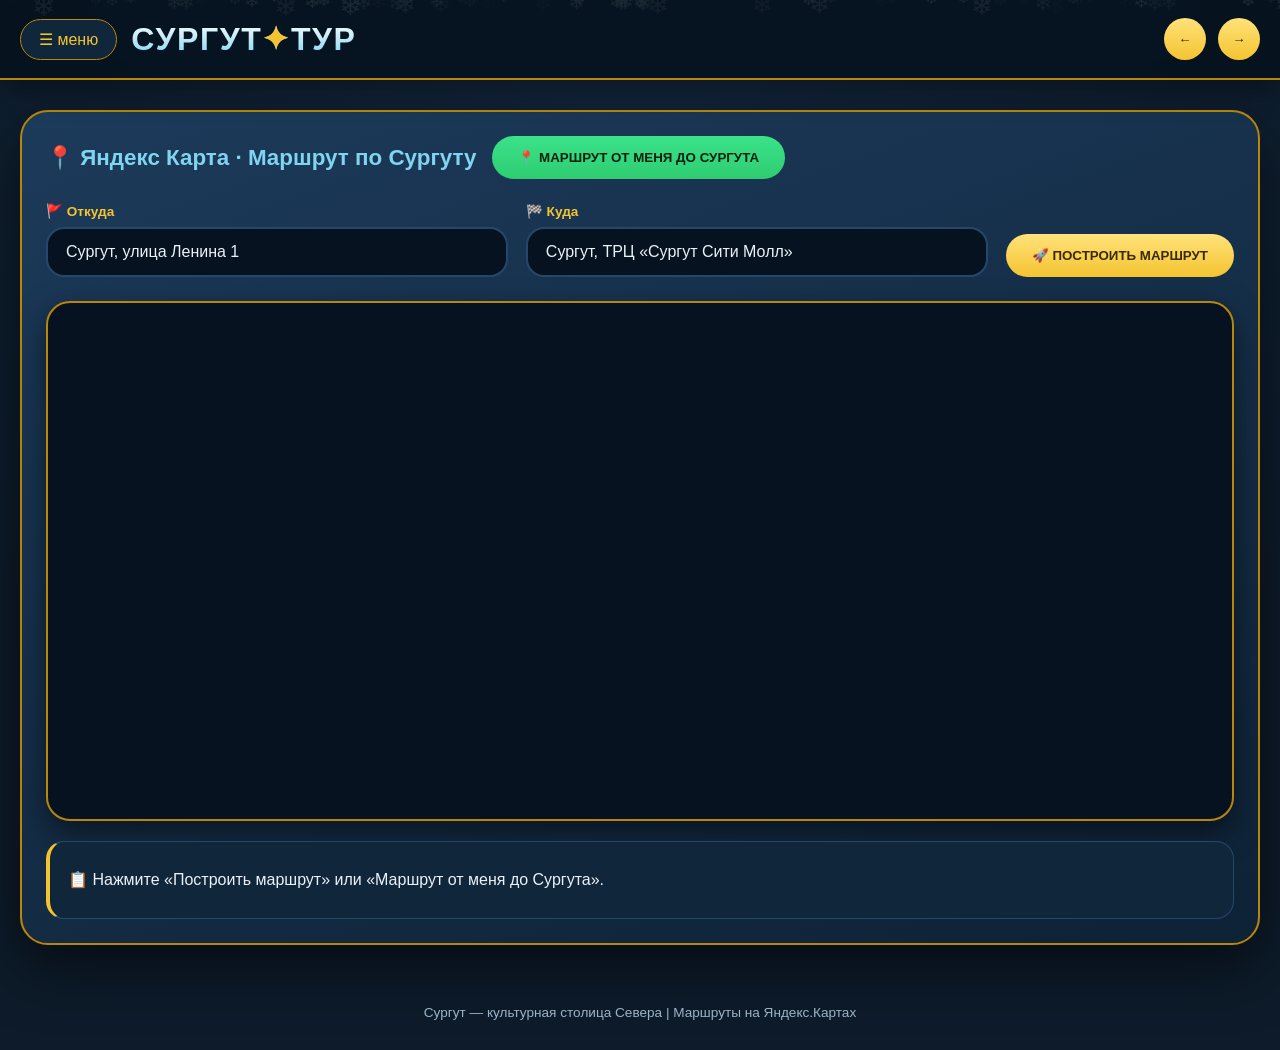
==== surgut_route_dark_style_snow_background.html @ 4b42025e "Add files via upload" ====
<!DOCTYPE html>
<html lang="ru">
<head>
<meta charset="UTF-8">
<meta name="viewport" content="width=device-width, initial-scale=1.0, user-scalable=no">
<title>Сургут | Маршруты от вашей геопозиции</title>

<script src="https://api-maps.yandex.ru/2.1/?apikey=90c8e21a-aafb-44a8-a40f-a4188e5fe6c0&lang=ru_RU" type="text/javascript">
function createSnow(){

    const snow = document.getElementById('snow');

    for(let i = 0; i < 80; i++){

        const flake = document.createElement('div');

        flake.className = 'flake';
        flake.innerHTML = '❄';

        flake.style.left = Math.random() * 100 + 'vw';
        flake.style.fontSize = (Math.random() * 18 + 10) + 'px';
        flake.style.animationDuration = (Math.random() * 8 + 5) + 's';
        flake.style.opacity = Math.random();

        snow.appendChild(flake);
    }
}

createSnow();

</script>

<style>
:root{
    --bg:#0d1b2a;
    --bg2:#13283f;
    --gold:#f4c430;
    --gold-dark:#b8860b;
    --ice:#7fd4f0;
    --text:#eaf2f8;
    --muted:#9bb3c7;
    --panel:#16314c;
    --green:#2ecc71;
}

*{
    margin:0;
    padding:0;
    box-sizing:border-box;
}

body{
    position:relative;
    font-family:'Segoe UI',Roboto,Arial,sans-serif;
    background:radial-gradient(circle at 50% 0%,var(--bg2),var(--bg) 70%);
    color:var(--text);
    min-height:100vh;
}

.app-header{
    position:relative;
    z-index:5;
    background:rgba(6,18,31,.9);
    border-bottom:2px solid var(--gold-dark);
    box-shadow:0 10px 30px rgba(0,0,0,.4);
    position:sticky;
    top:0;
    z-index:100;
}

.header-container{
    max-width:1400px;
    margin:auto;
    height:78px;
    padding:0 20px;
    display:flex;
    align-items:center;
    justify-content:space-between;
}

.logo-area{
    display:flex;
    align-items:center;
    gap:14px;
}

.logo{
    font-size:2rem;
    font-weight:800;
    letter-spacing:.05em;
    background:linear-gradient(180deg,#fff,var(--ice));
    -webkit-background-clip:text;
    background-clip:text;
    color:transparent;
}

.logo span{
    color:var(--gold);
}

.menu-icon{
    background:#10263b;
    border:1px solid var(--gold-dark);
    color:var(--gold);
    border-radius:40px;
    padding:10px 18px;
    cursor:pointer;
    transition:.2s;
}

.menu-icon:hover{
    transform:translateY(-2px);
    box-shadow:0 0 16px rgba(244,196,48,.3);
}

.nav-arrows{
    display:flex;
    gap:12px;
}

.arrow-btn{
    width:42px;
    height:42px;
    border:none;
    border-radius:50%;
    background:linear-gradient(180deg,#ffe27a,var(--gold));
    color:#3a2a00;
    font-weight:800;
    cursor:pointer;
    transition:.15s;
}

.arrow-btn:hover{
    transform:scale(1.08);
}

.main-content{
    position:relative;
    z-index:5;
    max-width:1400px;
    margin:auto;
    padding:30px 20px;
}

.route-card{
    background:linear-gradient(160deg,#1c3a5a,#0e2236);
    border:2px solid var(--gold-dark);
    border-radius:28px;
    padding:24px;
    box-shadow:0 20px 60px rgba(0,0,0,.55);
}

.route-header{
    display:flex;
    gap:16px;
    align-items:center;
    flex-wrap:wrap;
    margin-bottom:24px;
}

.route-header h3{
    color:var(--ice);
    font-size:1.4rem;
}

.geo-btn,
.build-route-btn{
    border:none;
    border-radius:50px;
    padding:14px 26px;
    font-weight:800;
    cursor:pointer;
    transition:.15s;
    text-transform:uppercase;
}

.geo-btn{
    background:linear-gradient(180deg,#3be38a,var(--green));
    color:#05210f;
}

.build-route-btn{
    background:linear-gradient(180deg,#ffe27a,var(--gold));
    color:#3a2a00;
}

.geo-btn:hover,
.build-route-btn:hover{
    transform:translateY(-2px);
}

.input-group{
    display:flex;
    gap:18px;
    flex-wrap:wrap;
    align-items:flex-end;
    margin-bottom:24px;
}

.input-field{
    flex:1;
    min-width:220px;
}

.input-field label{
    display:block;
    margin-bottom:8px;
    color:var(--gold);
    font-size:.85rem;
    font-weight:700;
}

.input-field input{
    width:100%;
    background:#06121f;
    border:2px solid #24486c;
    color:var(--text);
    border-radius:18px;
    padding:14px 18px;
    font-size:1rem;
}

.input-field input:focus{
    outline:none;
    border-color:var(--gold);
    box-shadow:0 0 20px rgba(244,196,48,.2);
}

.map-container{
    height:520px;
    border-radius:24px;
    overflow:hidden;
    border:2px solid var(--gold-dark);
    box-shadow:0 12px 30px rgba(0,0,0,.5);
    background:#06121f;
}

#yandexMap{
    width:100%;
    height:100%;
}

.route-info{
    margin-top:20px;
    background:#10263b;
    border:1px solid #24486c;
    border-left:4px solid var(--gold);
    border-radius:18px;
    padding:18px;
    color:var(--text);
}

.route-info p{
    margin:8px 0;
    line-height:1.5;
}

.tiny-text{
    color:var(--muted);
    font-size:.85rem;
}

footer{
    position:relative;
    z-index:5;
    text-align:center;
    padding:30px 20px;
    color:var(--muted);
    font-size:.85rem;
}

@media(max-width:768px){

    .header-container{
        height:auto;
        padding:16px;
        flex-wrap:wrap;
        gap:12px;
    }

    .input-group{
        flex-direction:column;
    }

    .map-container{
        height:380px;
    }

    .logo{
        font-size:1.5rem;
    }
}

.snow{
    position:fixed;
    inset:0;
    pointer-events:none;
    z-index:0;
}

.flake{
    position:absolute;
    top:-10px;
    color:white;
    opacity:.8;
    animation:fall linear infinite;
}

@keyframes fall{
    to{
        transform:translateY(105vh) rotate(360deg);
    }
}

</style>
</head>

<body>

<div class="snow" id="snow"></div>


<header class="app-header">
    <div class="header-container">
        <div class="logo-area">
            <div class="menu-icon" id="menuTrigger">☰ меню</div>
            <div class="logo">СУРГУТ<span>✦</span>ТУР</div>
        </div>

        <div class="nav-arrows">
            <button class="arrow-btn" id="backArrowBtn">←</button>
            <button class="arrow-btn" id="forwardArrowBtn">→</button>
        </div>
    </div>
</header>

<main class="main-content">
    <div class="route-card">

        <div class="route-header">
            <h3>📍 Яндекс Карта · Маршрут по Сургуту</h3>

            <button class="geo-btn" id="geoRouteBtn">
                📍 Маршрут от меня до Сургута
            </button>
        </div>

        <div class="input-group">

            <div class="input-field">
                <label>🚩 Откуда</label>
                <input type="text" id="startPoint" value="Сургут, улица Ленина 1">
            </div>

            <div class="input-field">
                <label>🏁 Куда</label>
                <input type="text" id="endPoint" value="Сургут, ТРЦ «Сургут Сити Молл»">
            </div>

            <button class="build-route-btn" id="buildRouteBtn">
                🚀 Построить маршрут
            </button>

        </div>

        <div class="map-container">
            <div id="yandexMap"></div>
        </div>

        <div id="routeDetails" class="route-info">
            <p>📋 Нажмите «Построить маршрут» или «Маршрут от меня до Сургута».</p>
        </div>

    </div>
</main>

<footer>
    Сургут — культурная столица Севера | Маршруты на Яндекс.Картах
</footer>

<script>
let mapInstance = null;
let currentRouteCollection = null;

const startInput = document.getElementById('startPoint');
const endInput = document.getElementById('endPoint');
const buildBtn = document.getElementById('buildRouteBtn');
const geoRouteBtn = document.getElementById('geoRouteBtn');
const routeDetailsDiv = document.getElementById('routeDetails');

const SURGUT_COORDS = [61.254, 73.396];
const SURGUT_ADDRESS = "Сургут, центр города";

function initMap() {

    ymaps.ready(() => {

        mapInstance = new ymaps.Map("yandexMap", {
            center: [61.254, 73.396],
            zoom: 12,
            controls: ['zoomControl', 'fullscreenControl']
        });

        const surgutPlacemark = new ymaps.Placemark(
            SURGUT_COORDS,
            {
                balloonContent: "Сургут"
            },
            {
                preset: 'islands#redIcon'
            }
        );

        mapInstance.geoObjects.add(surgutPlacemark);

        buildRouteFromInputs();
    });
}

function buildRouteFromInputs(){

    const startAddr = startInput.value.trim();
    const endAddr = endInput.value.trim();

    if(currentRouteCollection){
        mapInstance.geoObjects.remove(currentRouteCollection);
    }

    const multiRoute = new ymaps.multirouter.MultiRoute({
        referencePoints:[startAddr,endAddr],
        params:{
            routingMode:'auto'
        }
    },{
        boundsAutoApply:true,
        routeStrokeColor:"#f4c430",
        routeStrokeWidth:5
    });

    multiRoute.model.events.add("requestsuccess", function(){

        const routes = multiRoute.getRoutes();

        if(routes && routes.length > 0){

            const activeRoute = routes[0];

            const distance = activeRoute.properties.get("distance").text;
            const duration = activeRoute.properties.get("duration").text;

            routeDetailsDiv.innerHTML = `
                <p>✅ Маршрут построен</p>
                <p>🚗 ${distance}</p>
                <p>⏱️ ${duration}</p>
                <p>📍 ${startAddr} → ${endAddr}</p>
            `;
        }
    });

    mapInstance.geoObjects.add(multiRoute);
    currentRouteCollection = multiRoute;
}

function buildRouteFromUserLocation(){

    navigator.geolocation.getCurrentPosition((position)=>{

        const latitude = position.coords.latitude;
        const longitude = position.coords.longitude;

        const multiRoute = new ymaps.multirouter.MultiRoute({
            referencePoints:[
                [latitude, longitude],
                SURGUT_COORDS
            ],
            params:{
                routingMode:'auto'
            }
        },{
            boundsAutoApply:true,
            routeStrokeColor:"#2ecc71",
            routeStrokeWidth:5
        });

        if(currentRouteCollection){
            mapInstance.geoObjects.remove(currentRouteCollection);
        }

        mapInstance.geoObjects.add(multiRoute);
        currentRouteCollection = multiRoute;

        routeDetailsDiv.innerHTML = `
            <p>📍 Геопозиция получена</p>
            <p>🛣️ Маршрут до Сургута построен</p>
        `;

    }, ()=>{

        routeDetailsDiv.innerHTML = `
            <p>❌ Не удалось получить геопозицию</p>
        `;
    });
}

buildBtn.addEventListener('click', buildRouteFromInputs);
geoRouteBtn.addEventListener('click', buildRouteFromUserLocation);

window.onload = function(){ initMap(); createSnow(); };

function createSnow(){

    const snow = document.getElementById('snow');

    for(let i = 0; i < 80; i++){

        const flake = document.createElement('div');

        flake.className = 'flake';
        flake.innerHTML = '❄';

        flake.style.left = Math.random() * 100 + 'vw';
        flake.style.fontSize = (Math.random() * 18 + 10) + 'px';
        flake.style.animationDuration = (Math.random() * 8 + 5) + 's';
        flake.style.opacity = Math.random();

        snow.appendChild(flake);
    }
}

createSnow();

</script>

</body>
</html>
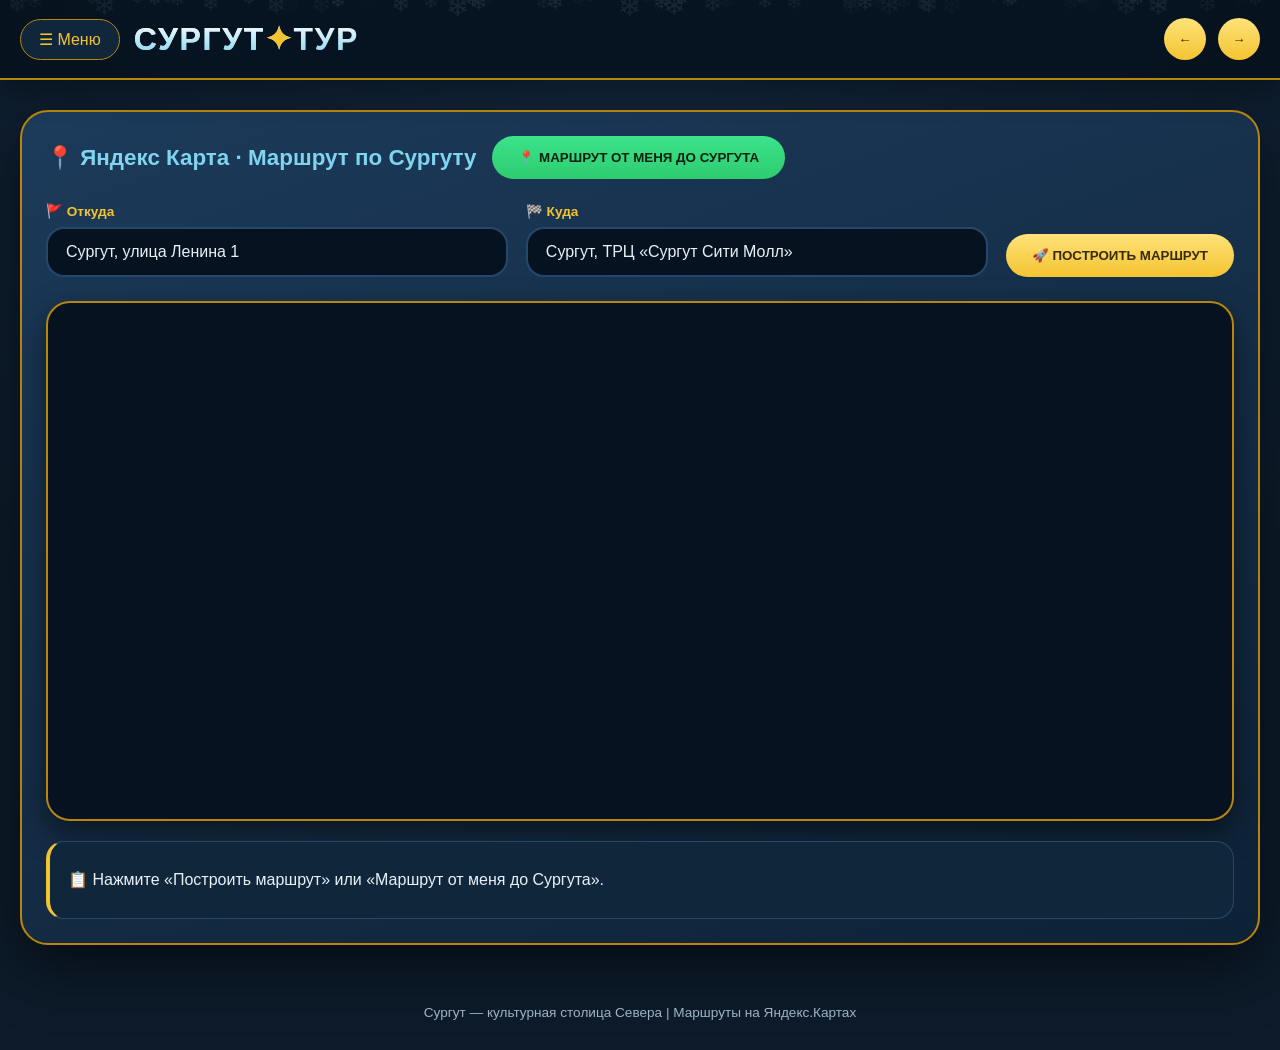
==== commit 238fbb6f: "Some changes" ====
--- a/surgut_route_dark_style_snow_background.html
+++ b/surgut_route_dark_style_snow_background.html
@@ -57,6 +57,17 @@
     min-height:100vh;
 }
 
+a{
+    text-decoration: none;
+    font-size:2rem;
+    font-weight:800;
+    letter-spacing:.05em;
+    background:linear-gradient(180deg,#fff,var(--ice));
+    -webkit-background-clip:text;
+    background-clip:text;
+    color:transparent;
+}
+
 .app-header{
     position:relative;
     z-index:5;
@@ -323,8 +334,8 @@
 <header class="app-header">
     <div class="header-container">
         <div class="logo-area">
-            <div class="menu-icon" id="menuTrigger">☰ меню</div>
-            <div class="logo">СУРГУТ<span>✦</span>ТУР</div>
+            <div class="menu-icon" id="menuTrigger">☰ Меню</div>
+            <div class="logo"><a href="index.html">СУРГУТ</a><span>✦</span>ТУР</div>
         </div>
 
         <div class="nav-arrows">
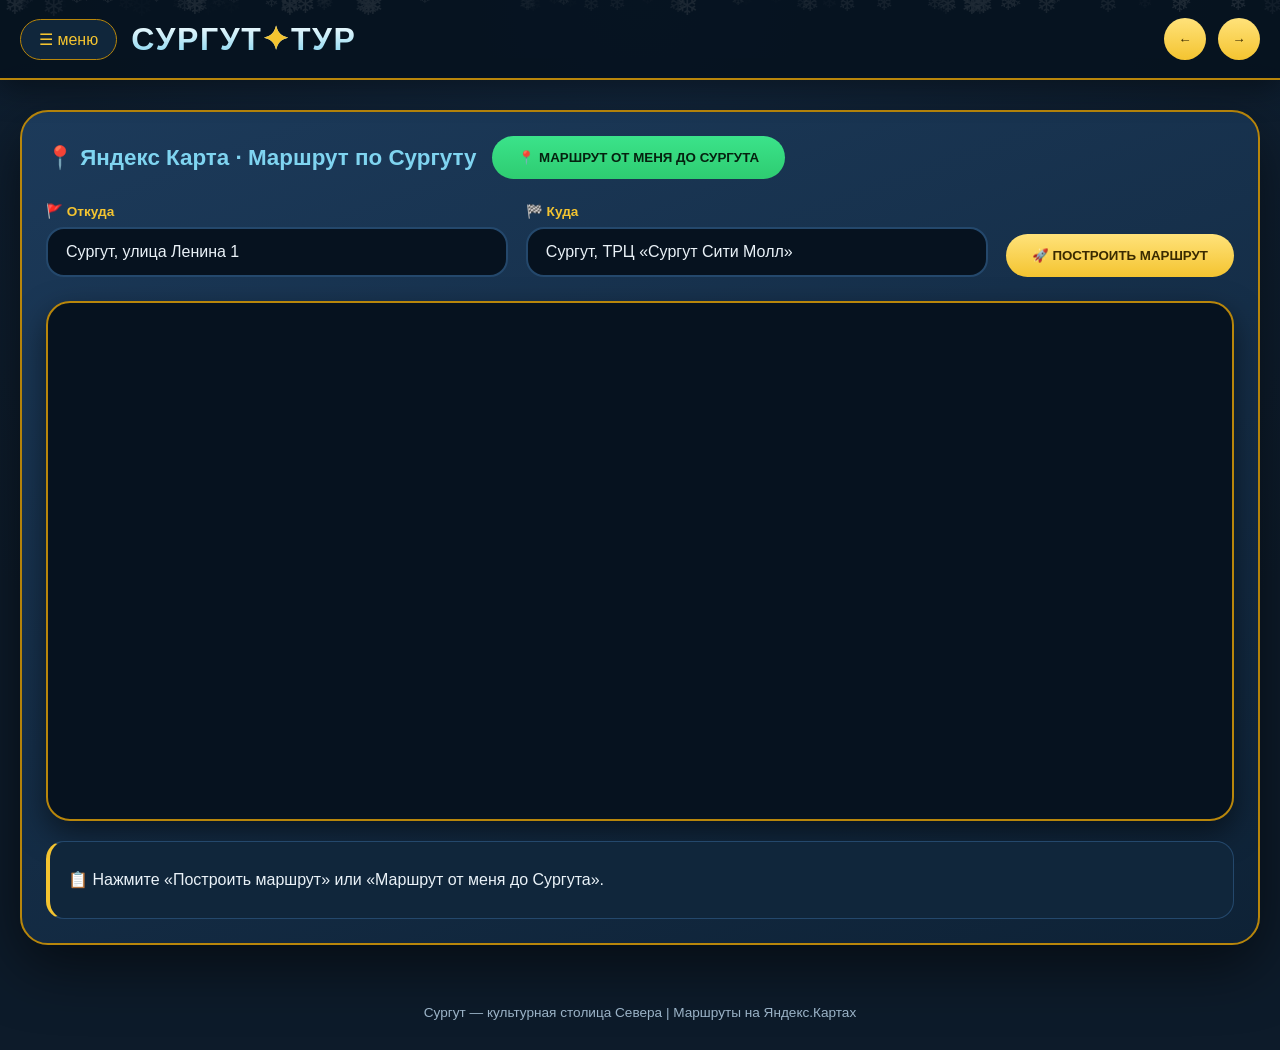
==== commit 190e47fb: "Merge pull request #6 from Veunder/api-pain Api pain" ====
--- a/surgut_route_dark_style_snow_background.html
+++ b/surgut_route_dark_style_snow_background.html
@@ -57,17 +57,6 @@
     min-height:100vh;
 }
 
-a{
-    text-decoration: none;
-    font-size:2rem;
-    font-weight:800;
-    letter-spacing:.05em;
-    background:linear-gradient(180deg,#fff,var(--ice));
-    -webkit-background-clip:text;
-    background-clip:text;
-    color:transparent;
-}
-
 .app-header{
     position:relative;
     z-index:5;
@@ -334,8 +323,8 @@
 <header class="app-header">
     <div class="header-container">
         <div class="logo-area">
-            <div class="menu-icon" id="menuTrigger">☰ Меню</div>
-            <div class="logo"><a href="index.html">СУРГУТ</a><span>✦</span>ТУР</div>
+            <div class="menu-icon" id="menuTrigger">☰ меню</div>
+            <div class="logo">СУРГУТ<span>✦</span>ТУР</div>
         </div>
 
         <div class="nav-arrows">
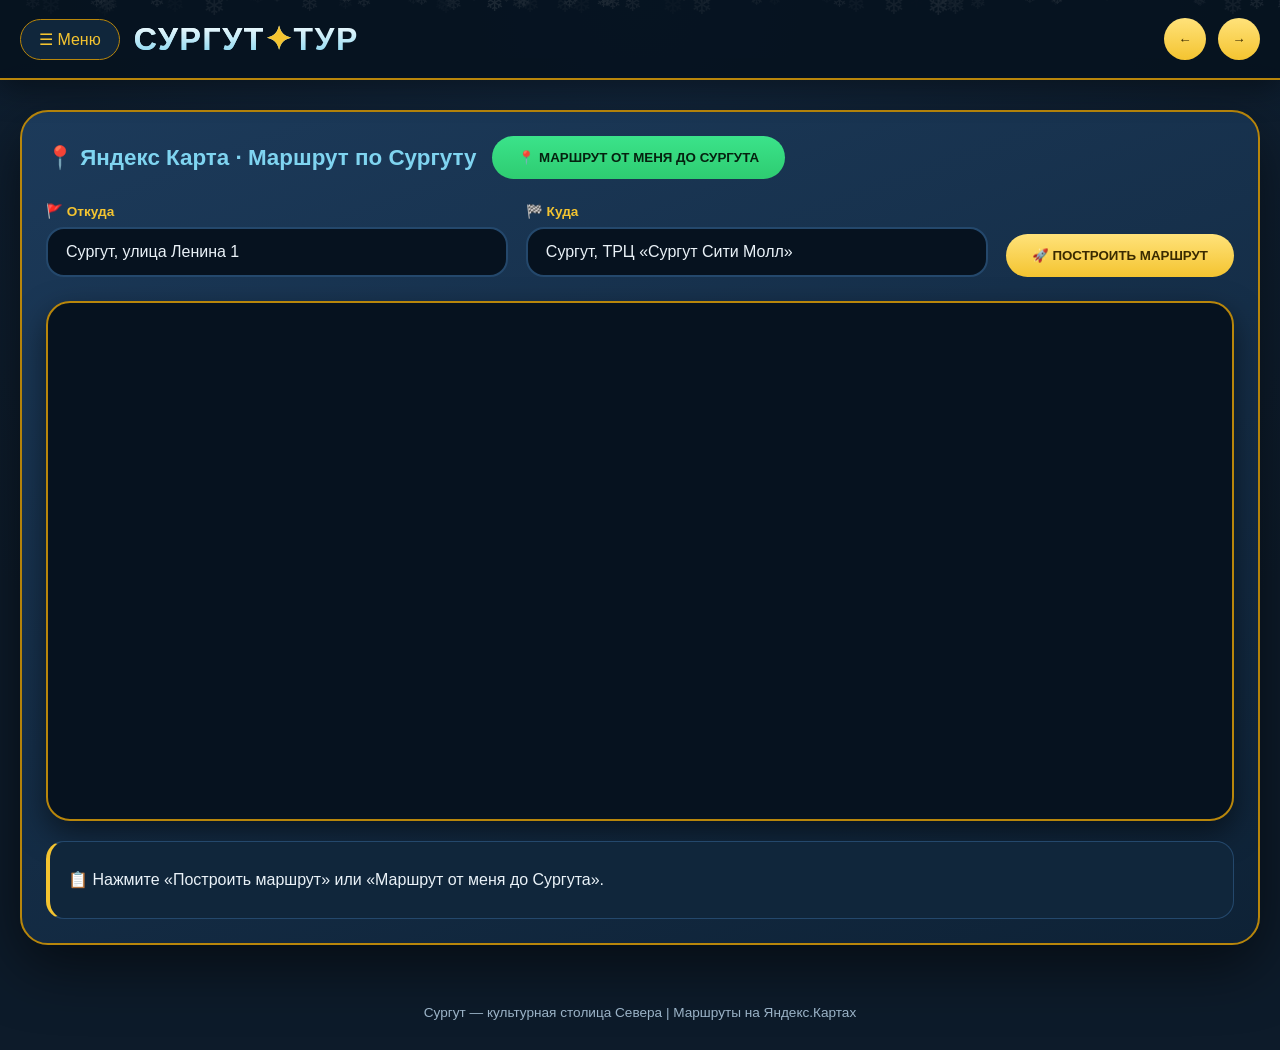
==== commit 900890e8: "Merge pull request #7 from Veunder/api-pain Some changes" ====
--- a/surgut_route_dark_style_snow_background.html
+++ b/surgut_route_dark_style_snow_background.html
@@ -57,6 +57,17 @@
     min-height:100vh;
 }
 
+a{
+    text-decoration: none;
+    font-size:2rem;
+    font-weight:800;
+    letter-spacing:.05em;
+    background:linear-gradient(180deg,#fff,var(--ice));
+    -webkit-background-clip:text;
+    background-clip:text;
+    color:transparent;
+}
+
 .app-header{
     position:relative;
     z-index:5;
@@ -323,8 +334,8 @@
 <header class="app-header">
     <div class="header-container">
         <div class="logo-area">
-            <div class="menu-icon" id="menuTrigger">☰ меню</div>
-            <div class="logo">СУРГУТ<span>✦</span>ТУР</div>
+            <div class="menu-icon" id="menuTrigger">☰ Меню</div>
+            <div class="logo"><a href="index.html">СУРГУТ</a><span>✦</span>ТУР</div>
         </div>
 
         <div class="nav-arrows">
